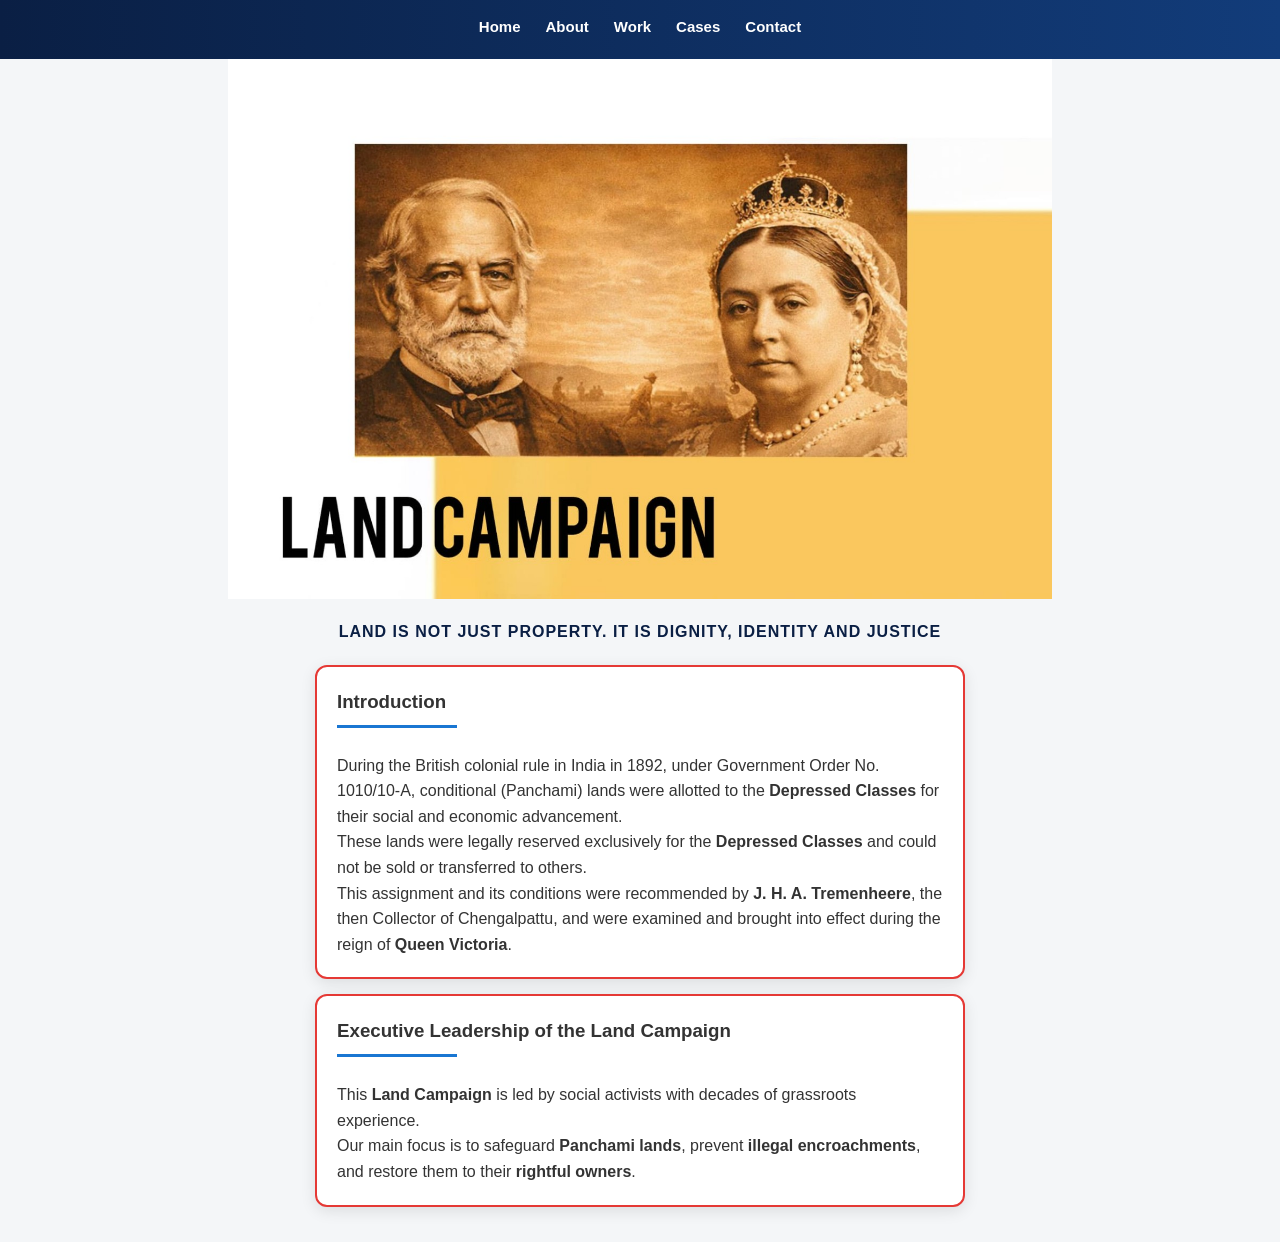
==== index.html @ ba054fe8 "Update index.html" ====
<!DOCTYPE html>
<html lang="en">
<head>
  <meta charset="UTF-8">
  <meta name="viewport" content="width=device-width, initial-scale=1.0">
  <title>Land Campaign</title>

  <!-- ✅ CSS -->
  <link rel="stylesheet" href="style.css?v=100">
</head>

<body>

<!-- 🔹 Navbar -->
<header>
  <nav class="navbar">
    <a href="index.html">Home</a>
    <a href="about.html">About</a>
    <a href="work.html">Work</a>
    <a href="cases.html">Cases</a>
    <a href="contact.html">Contact</a>
  </nav>
</header>

<!-- 🔹 Hero (ONLY IMAGE - no text) -->
<section class="hero"></section>

<!-- 🔹 Content -->
<section class="container">

  <div class="highlight">
    LAND IS NOT JUST PROPERTY. IT IS DIGNITY, IDENTITY AND JUSTICE
  </div>

  <!-- CARD 1 -->
  <div class="card">
    <h3>Introduction</h3>
    <p>
      During the British colonial rule in India in 1892, under Government Order No. 1010/10-A,
      conditional (Panchami) lands were allotted to the <strong>Depressed Classes</strong> for their social and economic advancement.
    </p>
    <p>
      These lands were legally reserved exclusively for the <strong>Depressed Classes</strong> and could not be sold or transferred to others.
    </p>
    <p>
      This assignment and its conditions were recommended by <strong>J. H. A. Tremenheere</strong>,
      the then Collector of Chengalpattu, and were examined and brought into effect during the reign of <strong>Queen Victoria</strong>.
    </p>
  </div>

  <!-- CARD 2 -->
  <div class="card">
    <h3>Executive Leadership of the Land Campaign</h3>
    <p>
      This <strong>Land Campaign</strong> is led by social activists with decades of grassroots experience.
    </p>
    <p>
      Our main focus is to safeguard <strong>Panchami lands</strong>, prevent <strong>illegal encroachments</strong>,
      and restore them to their <strong>rightful owners</strong>.
    </p>
  </div>

</section>

</body>
</html>
---- style.css ----
/* ===== RESET ===== */
* {
  margin: 0;
  padding: 0;
  box-sizing: border-box;
  font-family: Arial, sans-serif;
}

/* ===== BODY ===== */
body {
  background: #f4f6f8;
  color: #333;
  line-height: 1.6;
}

/* ===== NAVBAR ===== */
header {
  background: linear-gradient(90deg, #0A1F44, #123C7A);
  padding: 15px;
  position: sticky;
  top: 0;
  z-index: 1000;
}

.navbar {
  display: flex;
  justify-content: center;
  gap: 25px;
}

.navbar a {
  color: white;
  text-decoration: none;
  font-size: 15px;
  transition: 0.3s;
  position: relative;
  font-weight: bold;
  padding-bottom: 5px;
}

.navbar a:hover {
  color: #FFD700;
}

/* 🔵 NAVBAR UNDERLINE */
.navbar a::after {
  content: "";
  position: absolute;
  width: 0%;
  height: 3px;
  background: #2196f3;
  left: 0;
  bottom: 0;
  transition: 0.3s;
}

.navbar a:hover::after {
  width: 100%;
}

/* ===== HERO FINAL FIX ===== */
.hero {
  width: 100%;
  height: 60vh;

  background: url("./hero.jpg") no-repeat center;
  background-size: contain;   /* ✅ full image visible (laptop) */
  background-color: #f4f6f8;  /* ✅ side gap smooth */

  display: flex;
  align-items: center;
  justify-content: center;
}

/* 🔥 MOBILE FIX */
@media (max-width: 480px) {
  .hero {
    height: 35vh;
    background-size: cover;  /* ✅ mobile full fill */
  }
}

/* ===== CONTAINER ===== */
.container {
  padding: 20px;
  max-width: 1100px;
  margin: auto;
}

/* ===== CARD ===== */
.card {
  width: 100%;
  margin: 15px auto;
  padding: 20px;

  border: 2px solid #e53935;
  border-radius: 12px;
  background: white;

  box-shadow: 0 4px 15px rgba(0,0,0,0.1);
  transition: 0.3s;
  animation: slideUp 0.8s ease;
}

.card:hover {
  transform: translateY(-5px);
  box-shadow: 0 8px 20px rgba(0,0,0,0.2);
}

/* ===== CARD HEADING FIX ===== */
.card h3 {
  position: relative;
  padding-bottom: 10px;
  margin-bottom: 15px;
}

/* 🔥 SAME UNDERLINE FOR ALL */
.card h3::after {
  content: "";
  display: block;
  width: 120px;   /* ✅ equal size */
  height: 3px;
  background: #1976d2;
  margin-top: 8px;
}

/* ===== RESPONSIVE ===== */
@media (max-width: 480px) {
  .card {
    max-width: 95%;
  }
}

@media (min-width: 481px) and (max-width: 768px) {
  .card {
    max-width: 600px;
  }
}

@media (min-width: 769px) {
  .card {
    max-width: 650px;
  }
}

/* ===== HIGHLIGHT ===== */
.highlight {
  text-align: center;
  font-weight: bold;
  color: #0A1F44;
  margin-bottom: 20px;
  letter-spacing: 1px;
  animation: blink 2s infinite;
}

/* ===== BUTTON ===== */
button {
  background: linear-gradient(90deg, #0A1F44, #123C7A);
  color: white;
  border: none;
  padding: 10px 18px;
  border-radius: 6px;
  cursor: pointer;
  transition: 0.3s;
}

button:hover {
  background: #FFD700;
  color: black;
}

/* ===== INPUT ===== */
input, textarea {
  width: 100%;
  padding: 10px;
  border-radius: 6px;
  border: 1px solid #ccc;
}

/* ===== WHATSAPP BUTTON ===== */
.whatsapp-btn {
  display: inline-block;
  padding: 10px 15px;
  background: #25D366;
  color: white;
  border-radius: 6px;
  text-decoration: none;
  margin-top: 10px;
}

.whatsapp-btn:hover {
  background: #1ebc59;
}

/* ===== ANIMATIONS ===== */
@keyframes slideUp {
  from {
    transform: translateY(30px);
    opacity: 0;
  }
  to {
    transform: translateY(0);
    opacity: 1;
  }
}

@keyframes blink {
  50% {opacity: 0.5;}
}
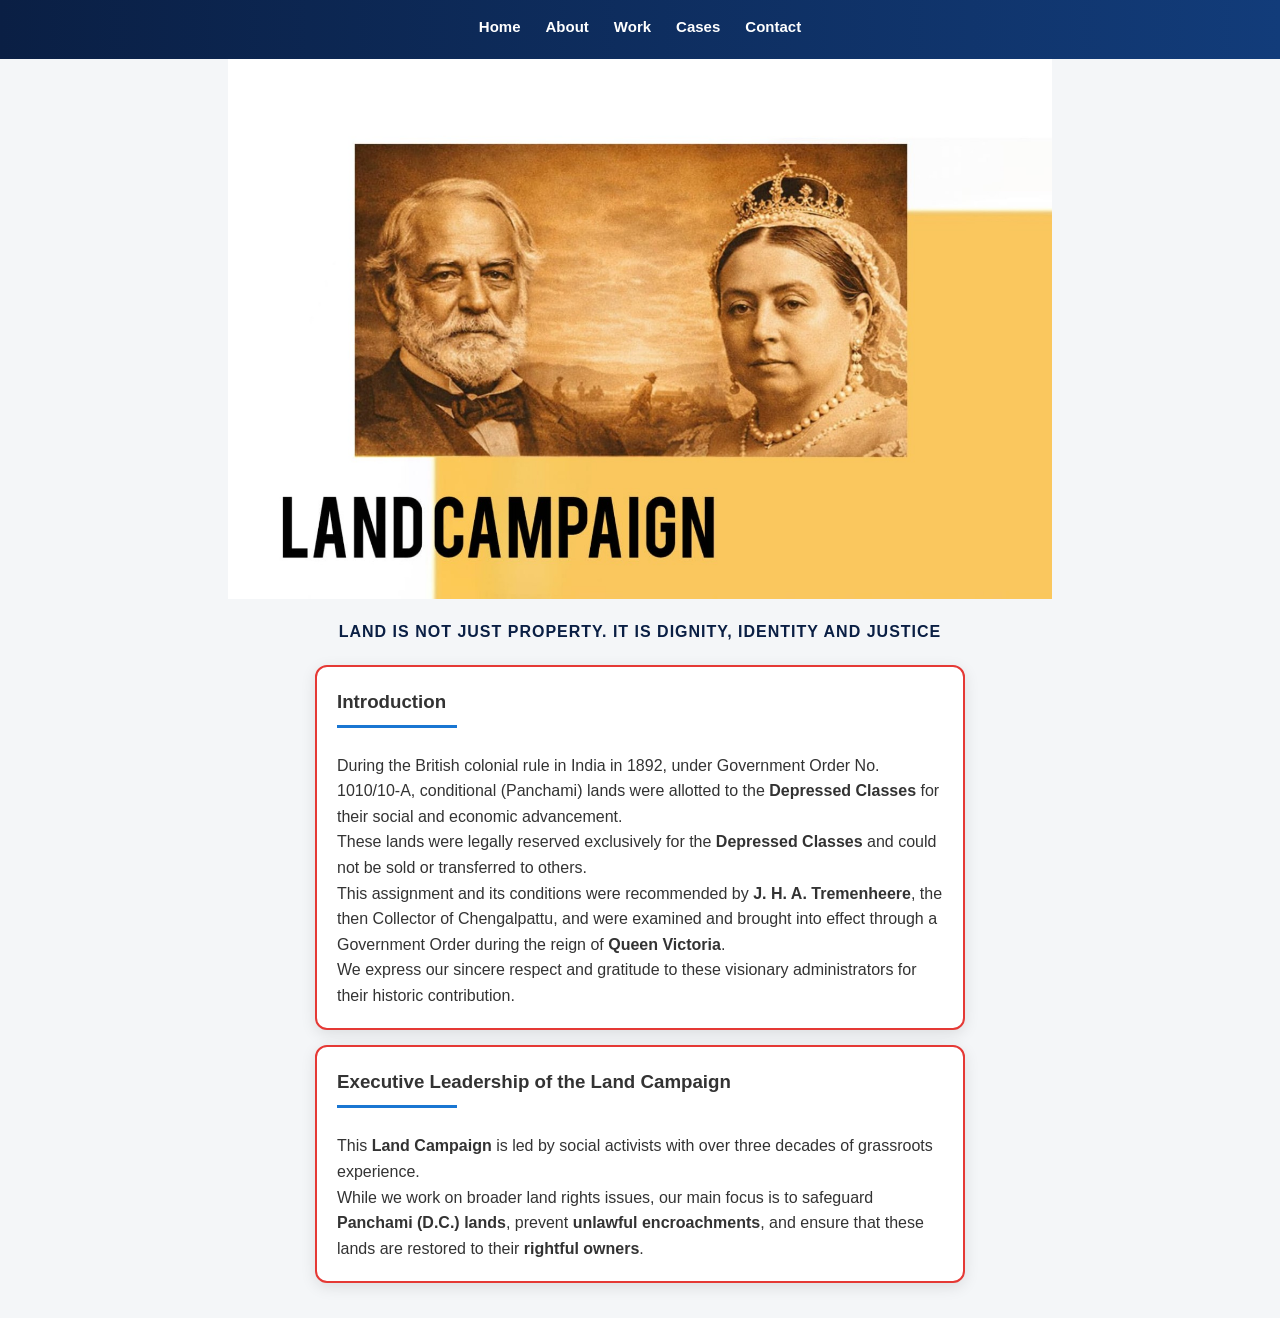
==== commit 031c6517: "Update index.html" ====
--- a/index.html
+++ b/index.html
@@ -6,7 +6,7 @@
   <title>Land Campaign</title>
 
   <!-- ✅ CSS -->
-  <link rel="stylesheet" href="style.css?v=100">
+  <link rel="stylesheet" href="style.css?v=99">
 </head>
 
 <body>
@@ -22,7 +22,7 @@
   </nav>
 </header>
 
-<!-- 🔹 Hero (ONLY IMAGE - no text) -->
+<!-- 🔹 HERO (CLEAN – NO TEXT) -->
 <section class="hero"></section>
 
 <!-- 🔹 Content -->
@@ -32,7 +32,6 @@
     LAND IS NOT JUST PROPERTY. IT IS DIGNITY, IDENTITY AND JUSTICE
   </div>
 
-  <!-- CARD 1 -->
   <div class="card">
     <h3>Introduction</h3>
     <p>
@@ -44,19 +43,23 @@
     </p>
     <p>
       This assignment and its conditions were recommended by <strong>J. H. A. Tremenheere</strong>,
-      the then Collector of Chengalpattu, and were examined and brought into effect during the reign of <strong>Queen Victoria</strong>.
+      the then Collector of Chengalpattu, and were examined and brought into effect through a Government Order
+      during the reign of <strong>Queen Victoria</strong>.
+    </p>
+    <p>
+      We express our sincere respect and gratitude to these visionary administrators for their historic contribution.
     </p>
   </div>
 
-  <!-- CARD 2 -->
   <div class="card">
     <h3>Executive Leadership of the Land Campaign</h3>
     <p>
-      This <strong>Land Campaign</strong> is led by social activists with decades of grassroots experience.
+      This <strong>Land Campaign</strong> is led by social activists with over three decades of grassroots experience.
     </p>
     <p>
-      Our main focus is to safeguard <strong>Panchami lands</strong>, prevent <strong>illegal encroachments</strong>,
-      and restore them to their <strong>rightful owners</strong>.
+      While we work on broader land rights issues, our main focus is to safeguard
+      <strong>Panchami (D.C.) lands</strong>, prevent <strong>unlawful encroachments</strong>,
+      and ensure that these lands are restored to their <strong>rightful owners</strong>.
     </p>
   </div>
 
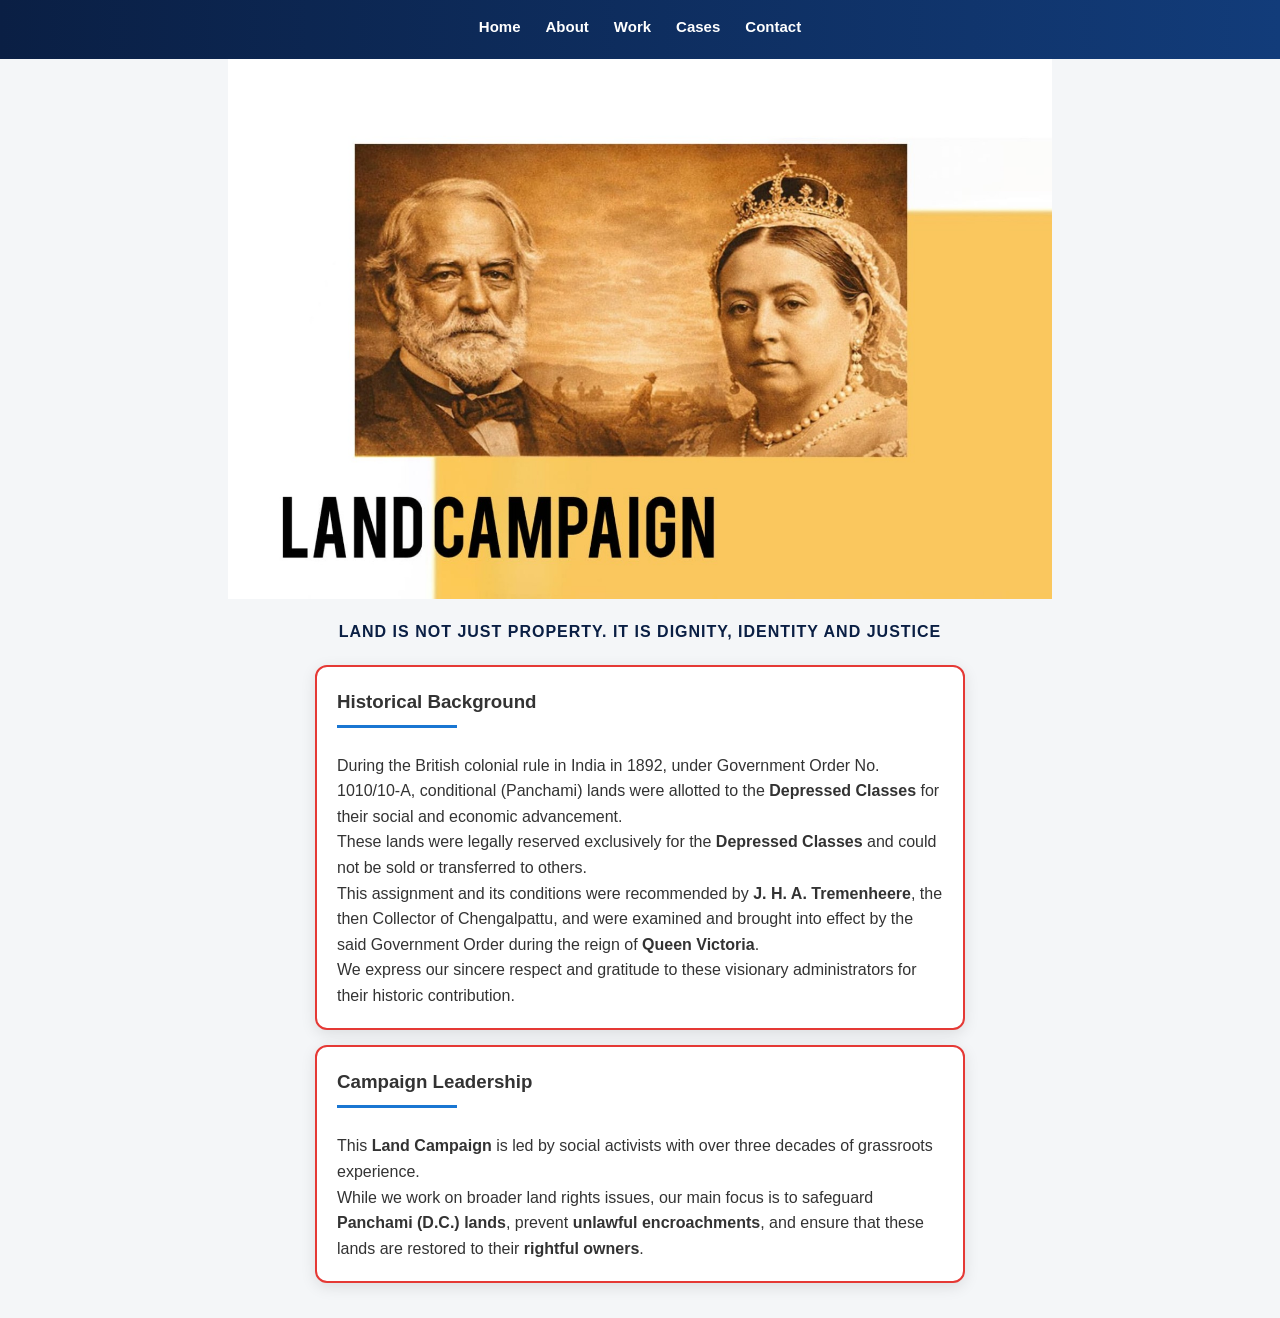
==== commit c6fc8039: "Update index.html" ====
--- a/index.html
+++ b/index.html
@@ -33,7 +33,7 @@
   </div>
 
   <div class="card">
-    <h3>Introduction</h3>
+    <h3>Historical Background</h3>
     <p>
       During the British colonial rule in India in 1892, under Government Order No. 1010/10-A,
       conditional (Panchami) lands were allotted to the <strong>Depressed Classes</strong> for their social and economic advancement.
@@ -43,7 +43,7 @@
     </p>
     <p>
       This assignment and its conditions were recommended by <strong>J. H. A. Tremenheere</strong>,
-      the then Collector of Chengalpattu, and were examined and brought into effect through a Government Order
+      the then Collector of Chengalpattu, and were examined and brought into effect by the said Government Order
       during the reign of <strong>Queen Victoria</strong>.
     </p>
     <p>
@@ -52,7 +52,7 @@
   </div>
 
   <div class="card">
-    <h3>Executive Leadership of the Land Campaign</h3>
+    <h3>Campaign Leadership</h3>
     <p>
       This <strong>Land Campaign</strong> is led by social activists with over three decades of grassroots experience.
     </p>
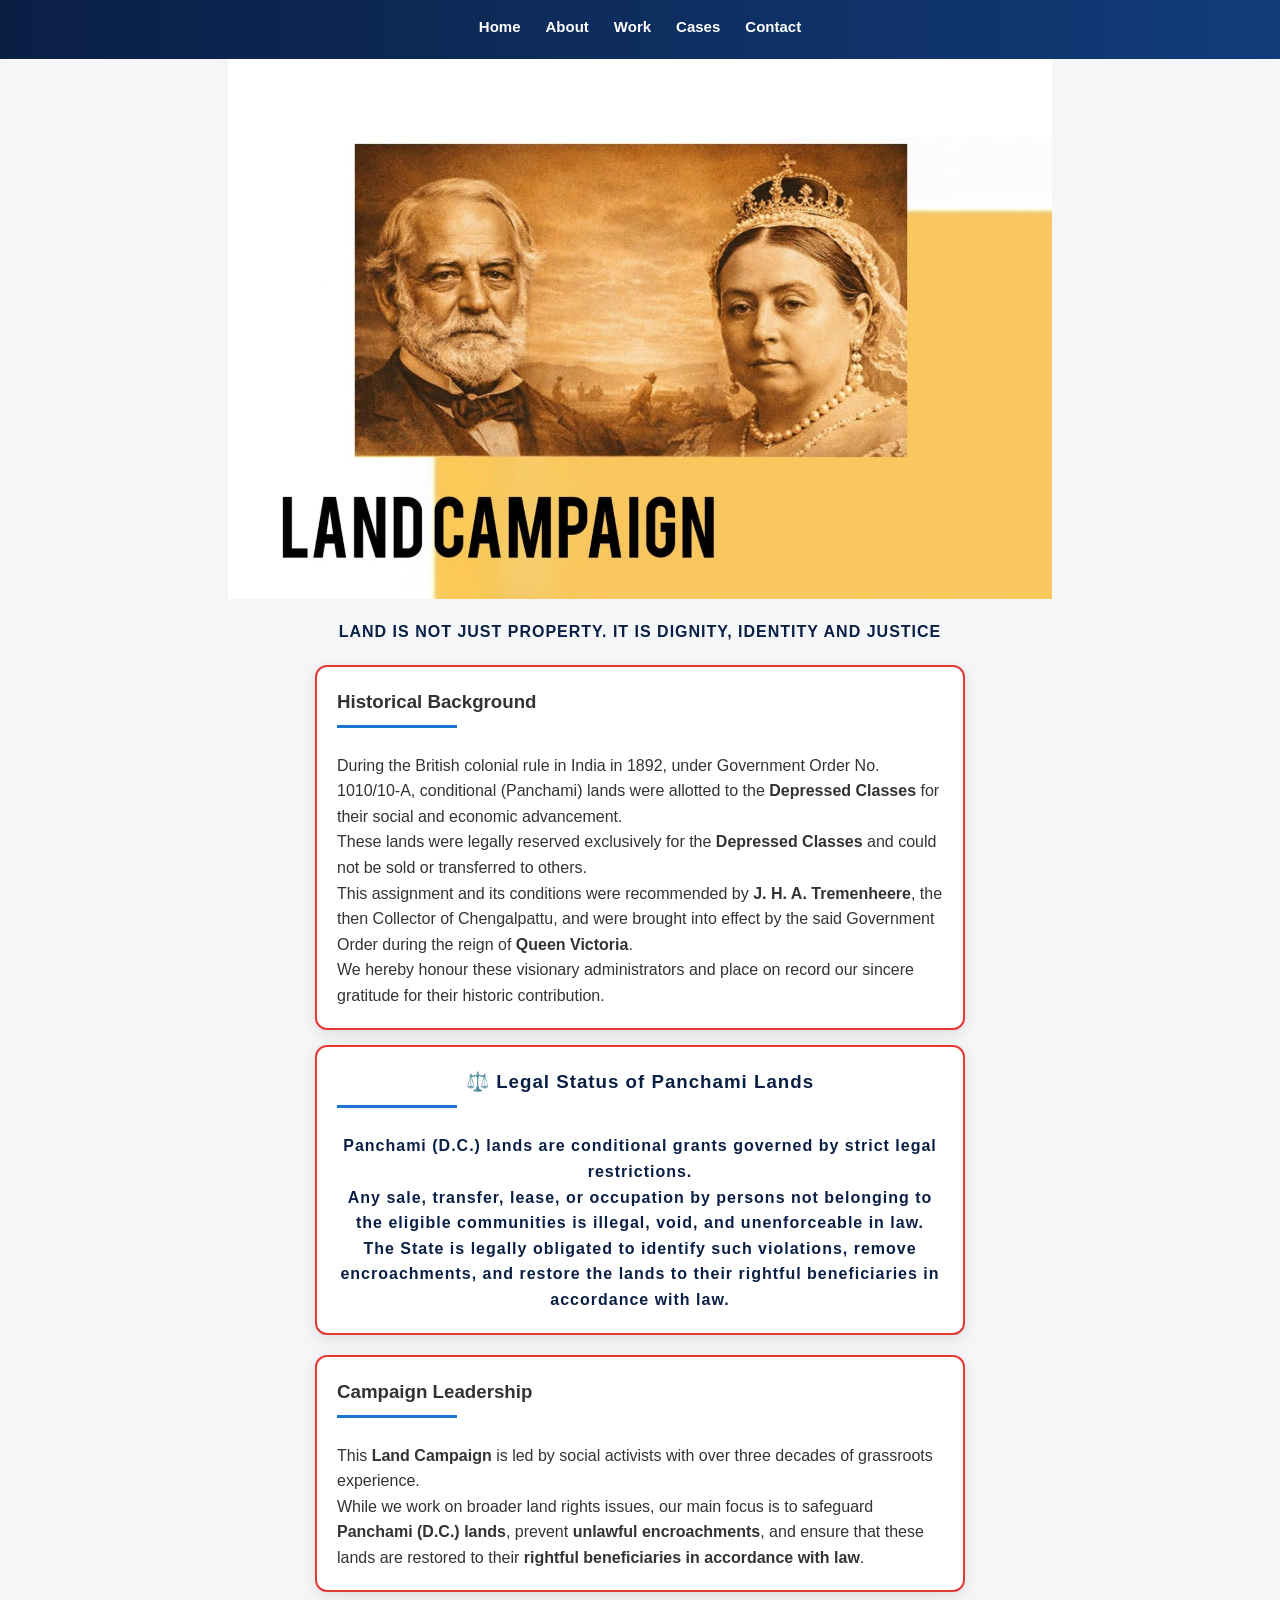
==== commit db1f03ac: "Update index.html" ====
--- a/index.html
+++ b/index.html
@@ -5,13 +5,11 @@
   <meta name="viewport" content="width=device-width, initial-scale=1.0">
   <title>Land Campaign</title>
 
-  <!-- ✅ CSS -->
   <link rel="stylesheet" href="style.css?v=99">
 </head>
 
 <body>
 
-<!-- 🔹 Navbar -->
 <header>
   <nav class="navbar">
     <a href="index.html">Home</a>
@@ -22,16 +20,15 @@
   </nav>
 </header>
 
-<!-- 🔹 HERO (CLEAN – NO TEXT) -->
 <section class="hero"></section>
 
-<!-- 🔹 Content -->
 <section class="container">
 
   <div class="highlight">
     LAND IS NOT JUST PROPERTY. IT IS DIGNITY, IDENTITY AND JUSTICE
   </div>
 
+  <!-- Historical Background -->
   <div class="card">
     <h3>Historical Background</h3>
     <p>
@@ -43,14 +40,29 @@
     </p>
     <p>
       This assignment and its conditions were recommended by <strong>J. H. A. Tremenheere</strong>,
-      the then Collector of Chengalpattu, and were examined and brought into effect by the said Government Order
+      the then Collector of Chengalpattu, and were brought into effect by the said Government Order
       during the reign of <strong>Queen Victoria</strong>.
     </p>
     <p>
-      We express our sincere respect and gratitude to these visionary administrators for their historic contribution.
+      We hereby honour these visionary administrators and place on record our sincere gratitude for their historic contribution.
     </p>
   </div>
 
+  <!-- ✅ Legal Status (Correct Position) -->
+  <div class="card highlight">
+    <h3>⚖️ Legal Status of Panchami Lands</h3>
+    <p>
+      Panchami (D.C.) lands are conditional grants governed by strict legal restrictions.
+    </p>
+    <p>
+      Any sale, transfer, lease, or occupation by persons not belonging to the eligible communities is illegal, void, and unenforceable in law.
+    </p>
+    <p>
+      The State is legally obligated to identify such violations, remove encroachments, and restore the lands to their rightful beneficiaries in accordance with law.
+    </p>
+  </div>
+
+  <!-- Campaign Leadership -->
   <div class="card">
     <h3>Campaign Leadership</h3>
     <p>
@@ -59,7 +71,7 @@
     <p>
       While we work on broader land rights issues, our main focus is to safeguard
       <strong>Panchami (D.C.) lands</strong>, prevent <strong>unlawful encroachments</strong>,
-      and ensure that these lands are restored to their <strong>rightful owners</strong>.
+      and ensure that these lands are restored to their <strong>rightful beneficiaries in accordance with law</strong>.
     </p>
   </div>
 
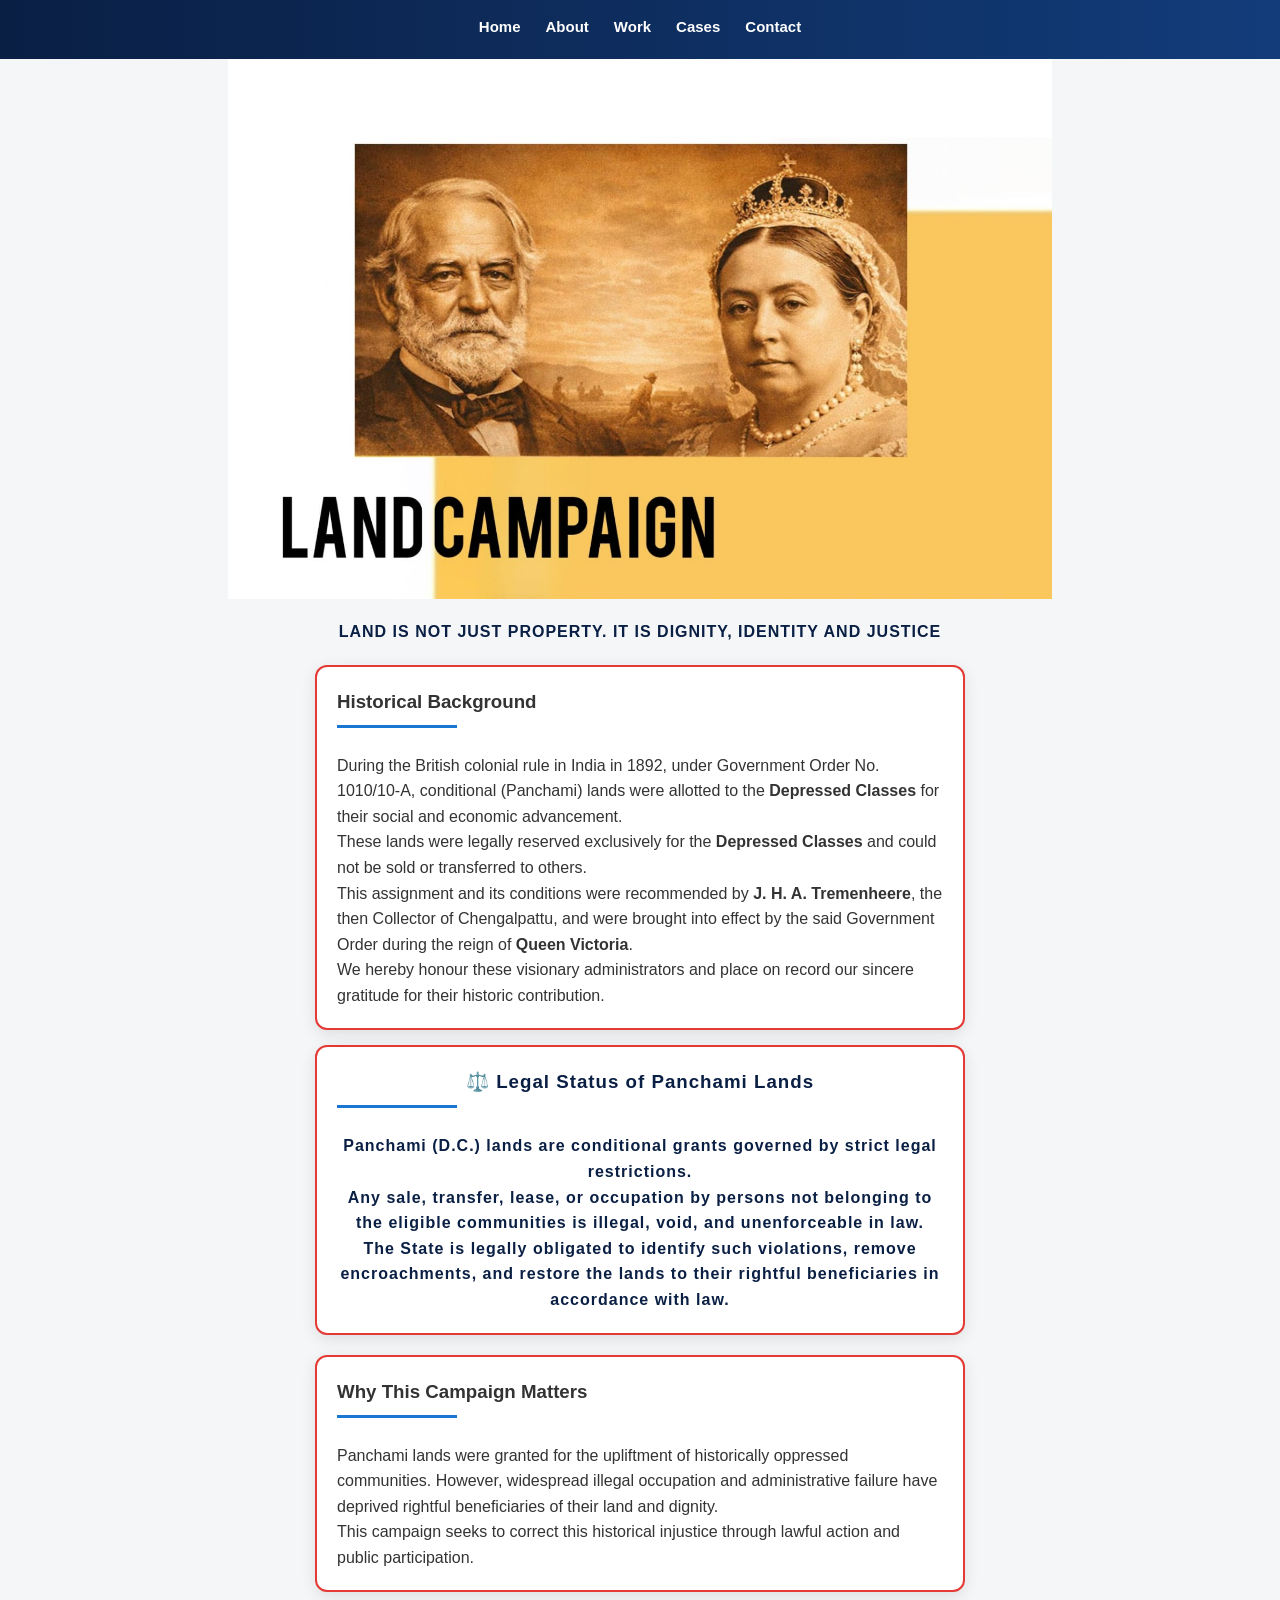
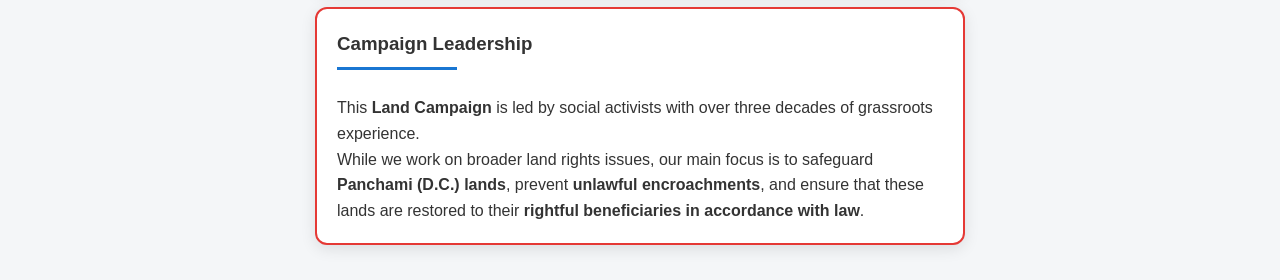
==== commit 4275f455: "Update index.html" ====
--- a/index.html
+++ b/index.html
@@ -48,7 +48,7 @@
     </p>
   </div>
 
-  <!-- ✅ Legal Status (Correct Position) -->
+  <!-- Legal Status -->
   <div class="card highlight">
     <h3>⚖️ Legal Status of Panchami Lands</h3>
     <p>
@@ -59,6 +59,19 @@
     </p>
     <p>
       The State is legally obligated to identify such violations, remove encroachments, and restore the lands to their rightful beneficiaries in accordance with law.
+    </p>
+  </div>
+
+  <!-- ✅ NEW SECTION ADDED HERE -->
+  <div class="card">
+    <h3>Why This Campaign Matters</h3>
+    <p>
+      Panchami lands were granted for the upliftment of historically oppressed communities.
+      However, widespread illegal occupation and administrative failure have deprived rightful
+      beneficiaries of their land and dignity.
+    </p>
+    <p>
+      This campaign seeks to correct this historical injustice through lawful action and public participation.
     </p>
   </div>
 
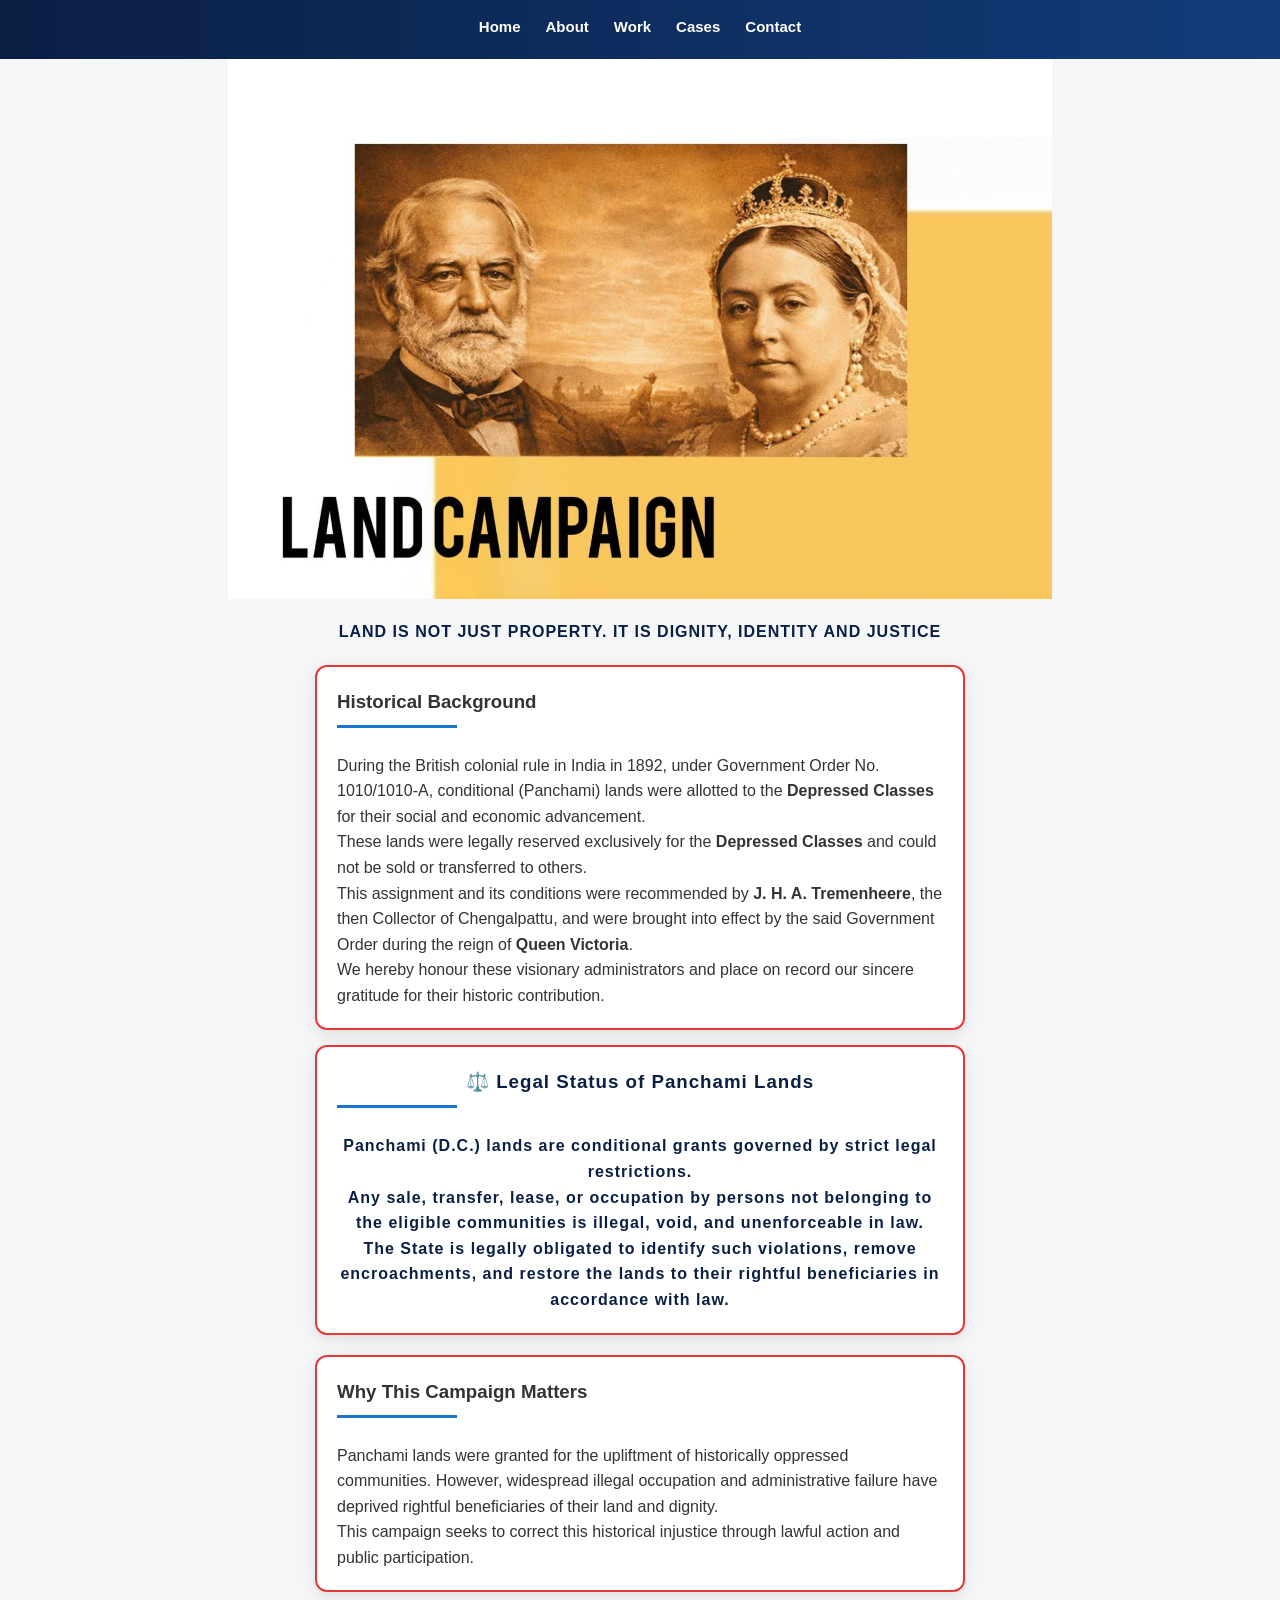
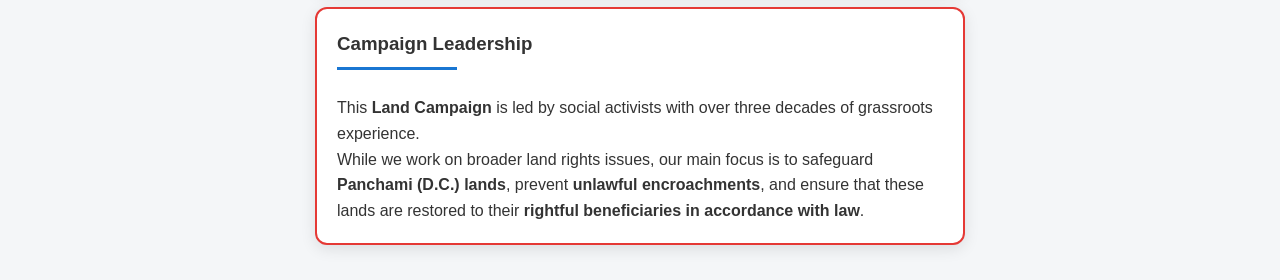
==== commit 4f3bab7d: "Update index.html" ====
--- a/index.html
+++ b/index.html
@@ -32,7 +32,7 @@
   <div class="card">
     <h3>Historical Background</h3>
     <p>
-      During the British colonial rule in India in 1892, under Government Order No. 1010/10-A,
+      During the British colonial rule in India in 1892, under Government Order No. 1010/1010-A,
       conditional (Panchami) lands were allotted to the <strong>Depressed Classes</strong> for their social and economic advancement.
     </p>
     <p>
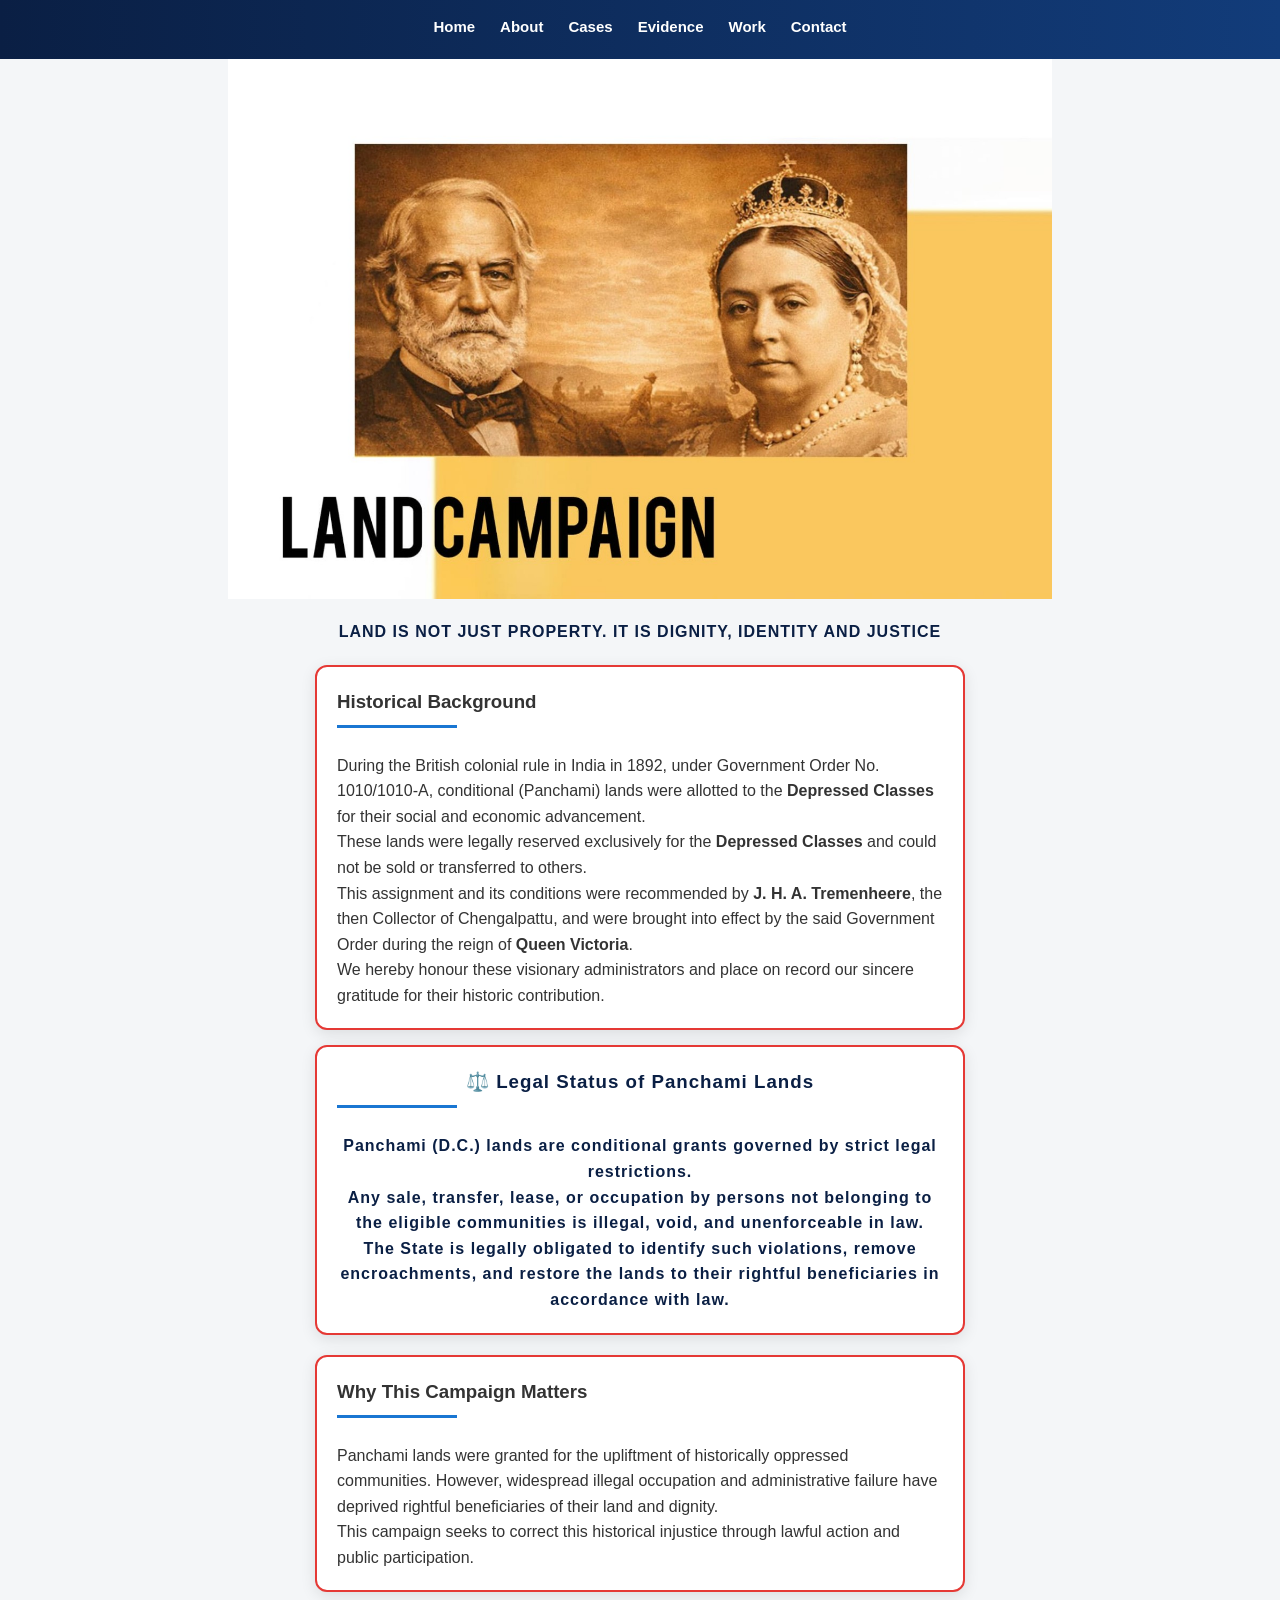
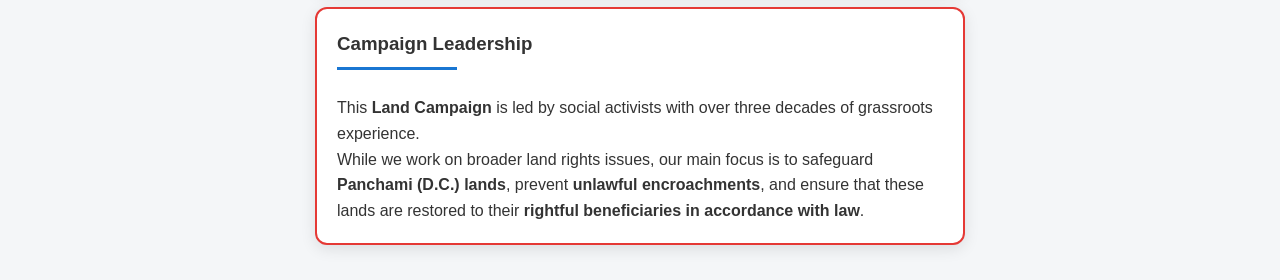
==== commit a312204c: "Update index.html" ====
--- a/index.html
+++ b/index.html
@@ -12,11 +12,12 @@
 
 <header>
   <nav class="navbar">
-    <a href="index.html">Home</a>
-    <a href="about.html">About</a>
-    <a href="work.html">Work</a>
-    <a href="cases.html">Cases</a>
-    <a href="contact.html">Contact</a>
+  <a href="index.html">Home</a>
+<a href="about.html">About</a>
+<a href="cases.html">Cases</a>
+<a href="evidence.html">Evidence</a>
+<a href="work.html">Work</a>
+<a href="contact.html">Contact</a>  
   </nav>
 </header>
 
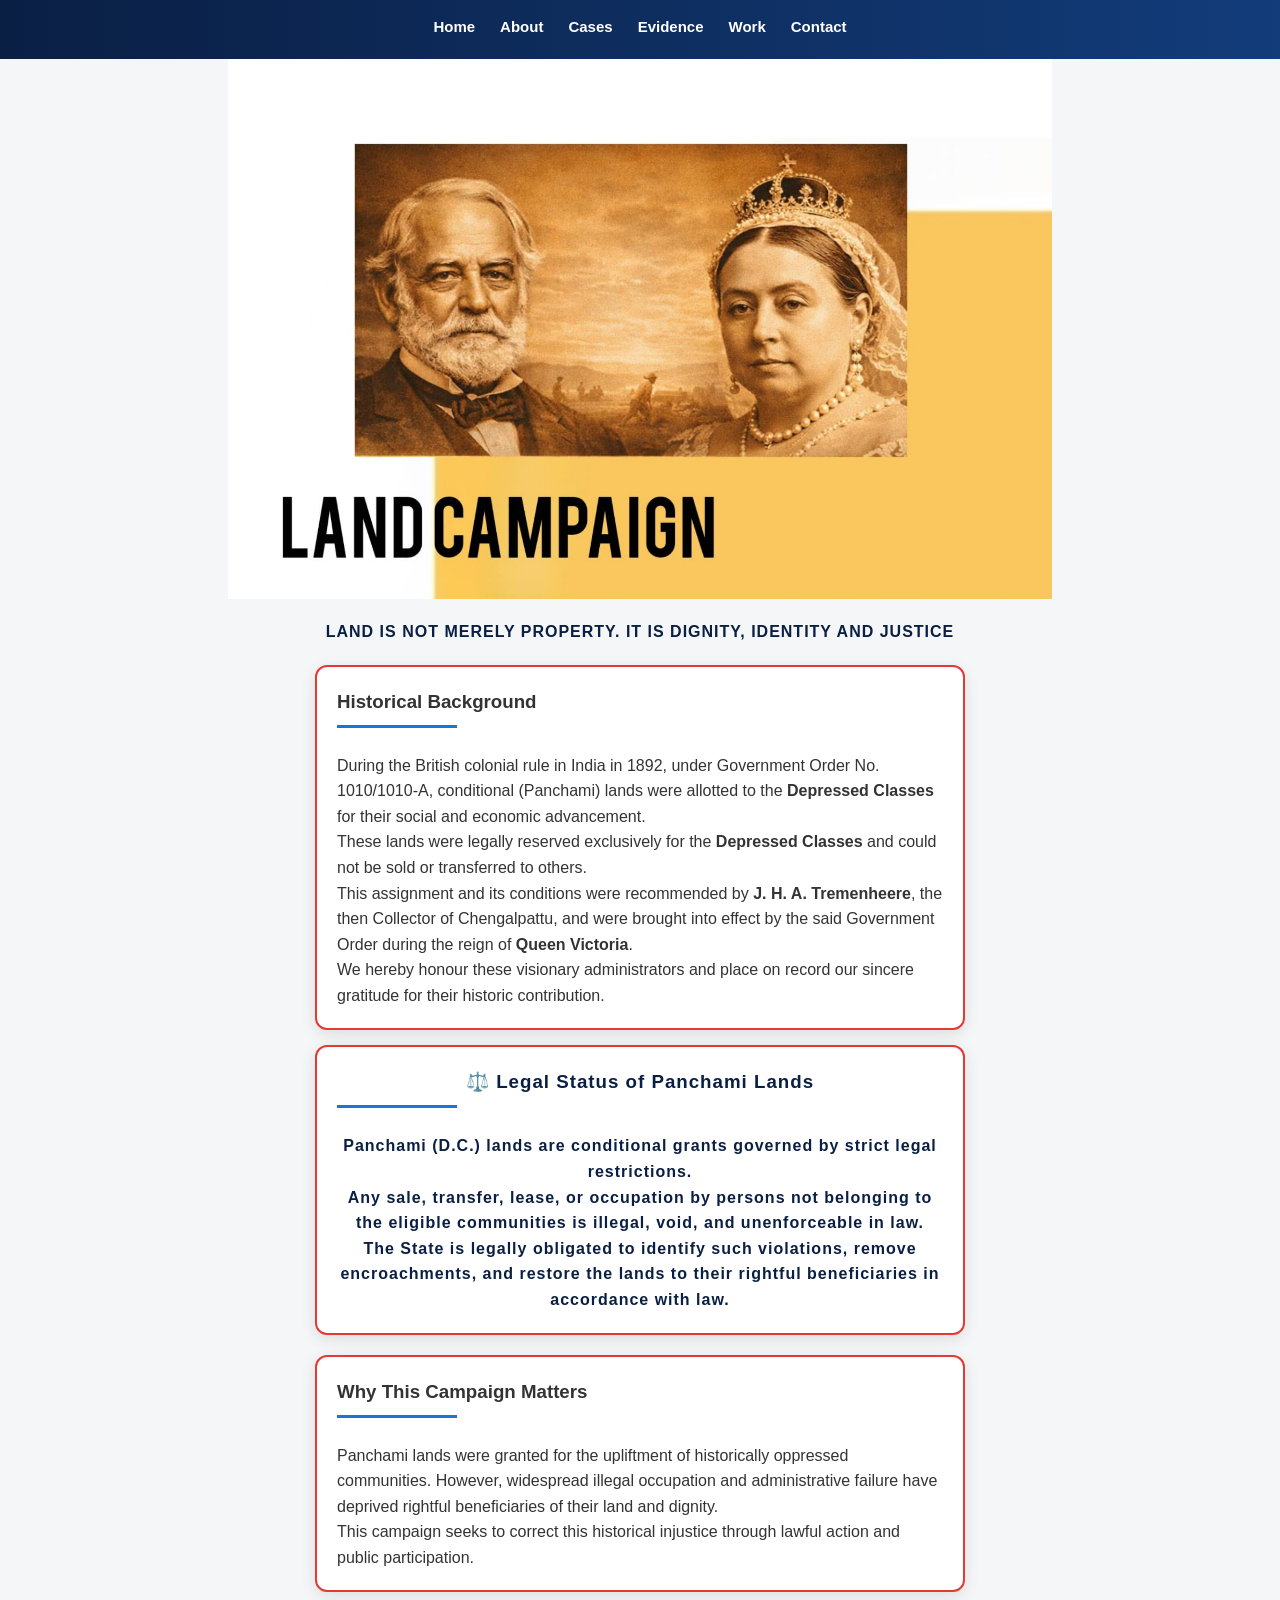
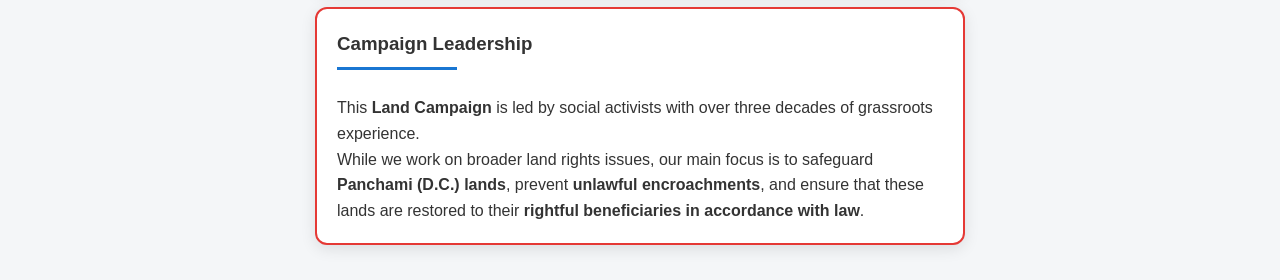
==== commit 90714d5b: "Update index.html" ====
--- a/index.html
+++ b/index.html
@@ -26,7 +26,7 @@
 <section class="container">
 
   <div class="highlight">
-    LAND IS NOT JUST PROPERTY. IT IS DIGNITY, IDENTITY AND JUSTICE
+    LAND IS NOT MERELY PROPERTY. IT IS DIGNITY, IDENTITY AND JUSTICE
   </div>
 
   <!-- Historical Background -->
